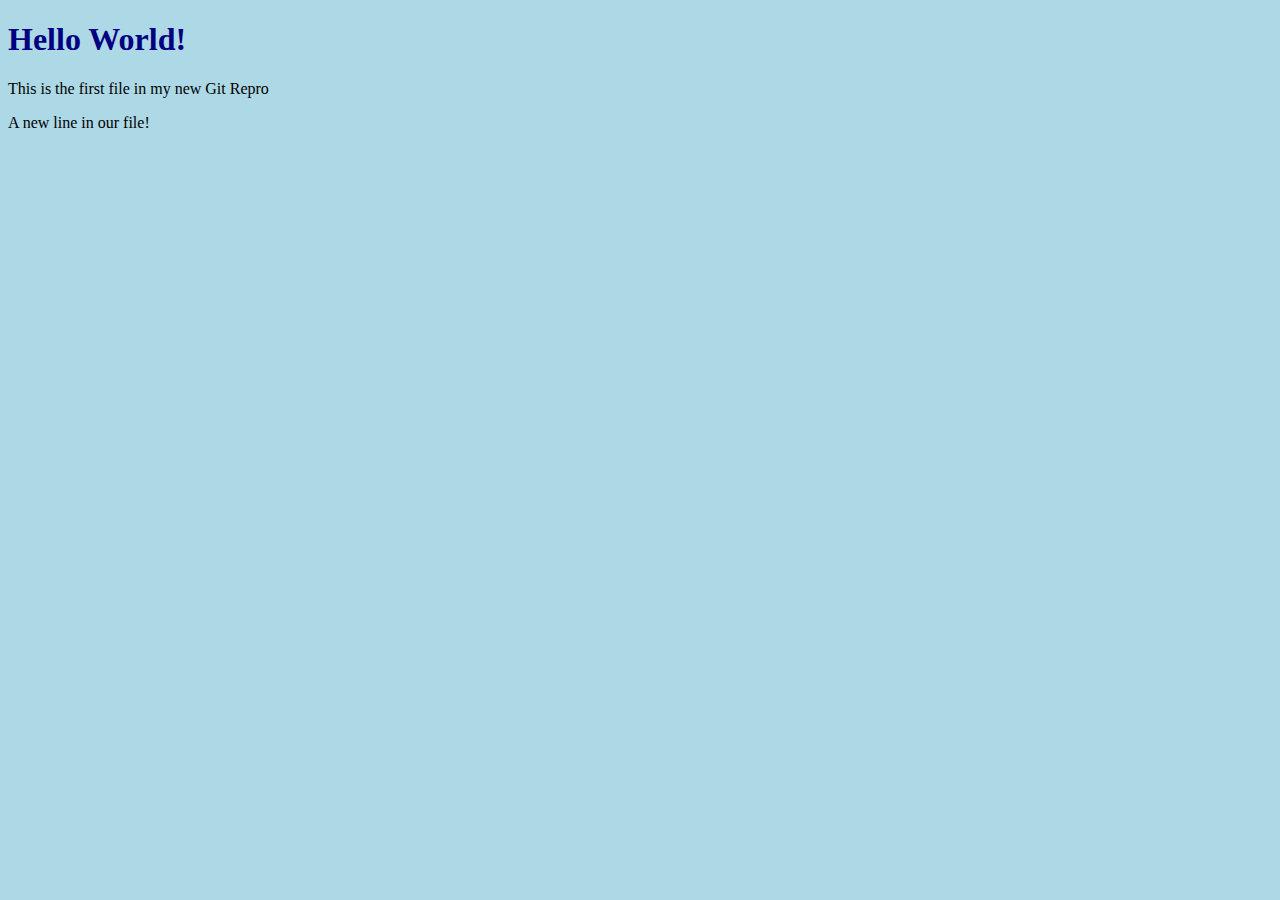
==== index.html @ 898a3de3 "Updated index.html with a new line" ====
<!DOCTYPE html>
<html>
    <head>
        <title>Hello World</title>
        <link rel="stylesheet" href="bluestyle.css">
    </head>
    
    <body>
        <h1>Hello World!</h1>
        <p>This is the first file in my new Git Repro</p>
        <p>A new line in our file!</p>
    </body>
</html>
---- bluestyle.css ----
/* CSS Document */
body {
    background-color: lightblue;
}

h1 {
    color: navy;
    margin-lleft: 20px;
}
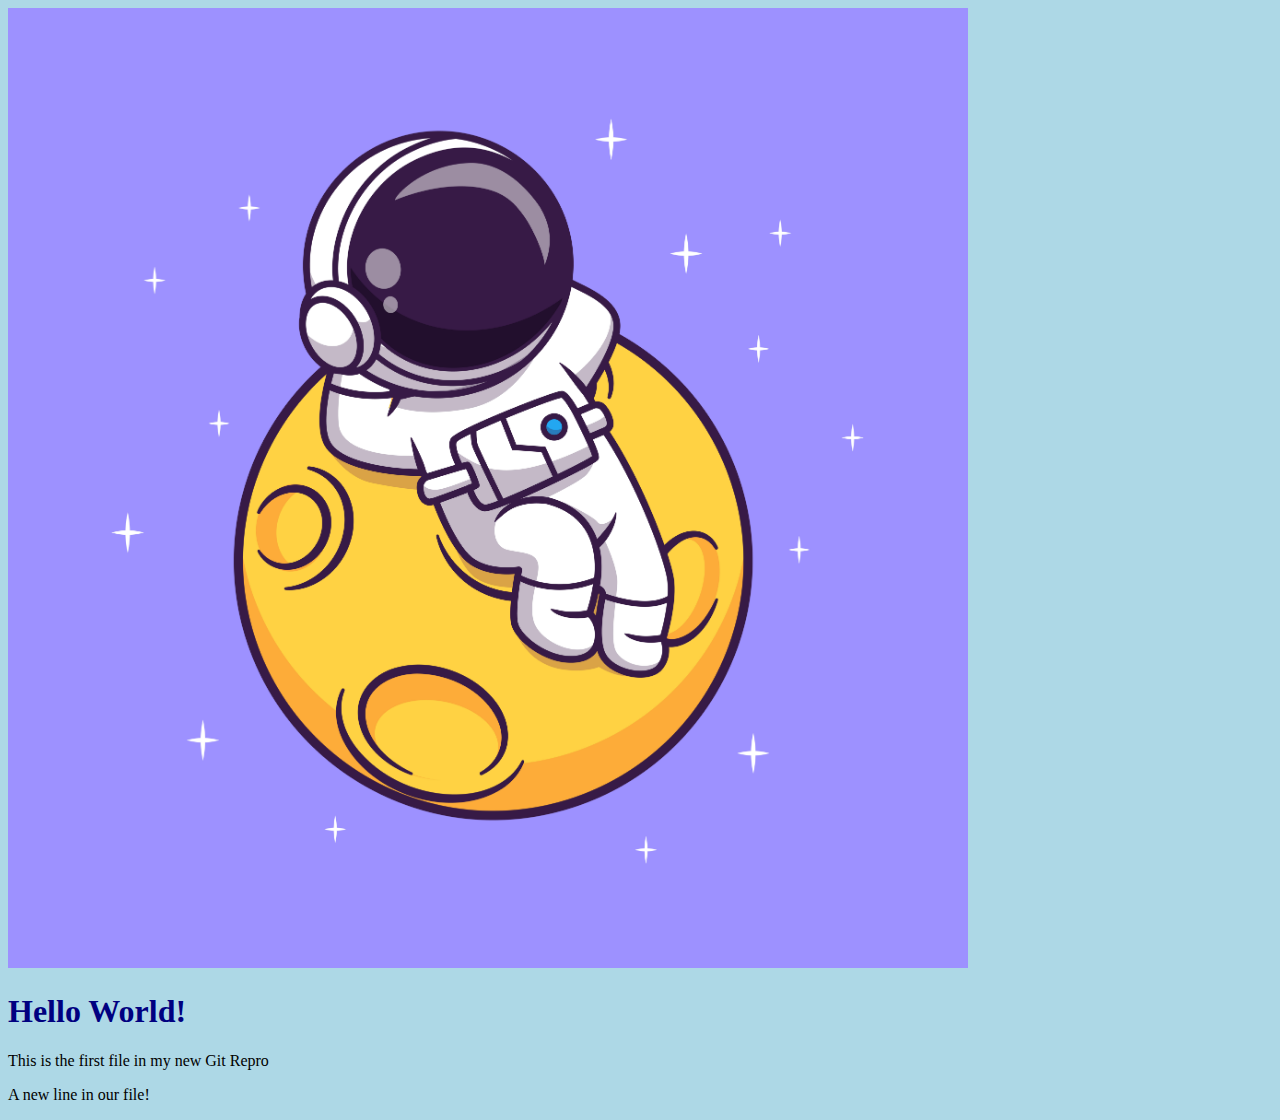
==== commit 75d7ad41: "Added image to Hello World" ====
--- a/index.html
+++ b/index.html
@@ -6,6 +6,9 @@
     </head>
     
     <body>
+        <div><img src="img_hello_world.jpg" alt="Hello World from Space"
+            style="width:100%; max-width:960px">
+        </div>
         <h1>Hello World!</h1>
         <p>This is the first file in my new Git Repro</p>
         <p>A new line in our file!</p>
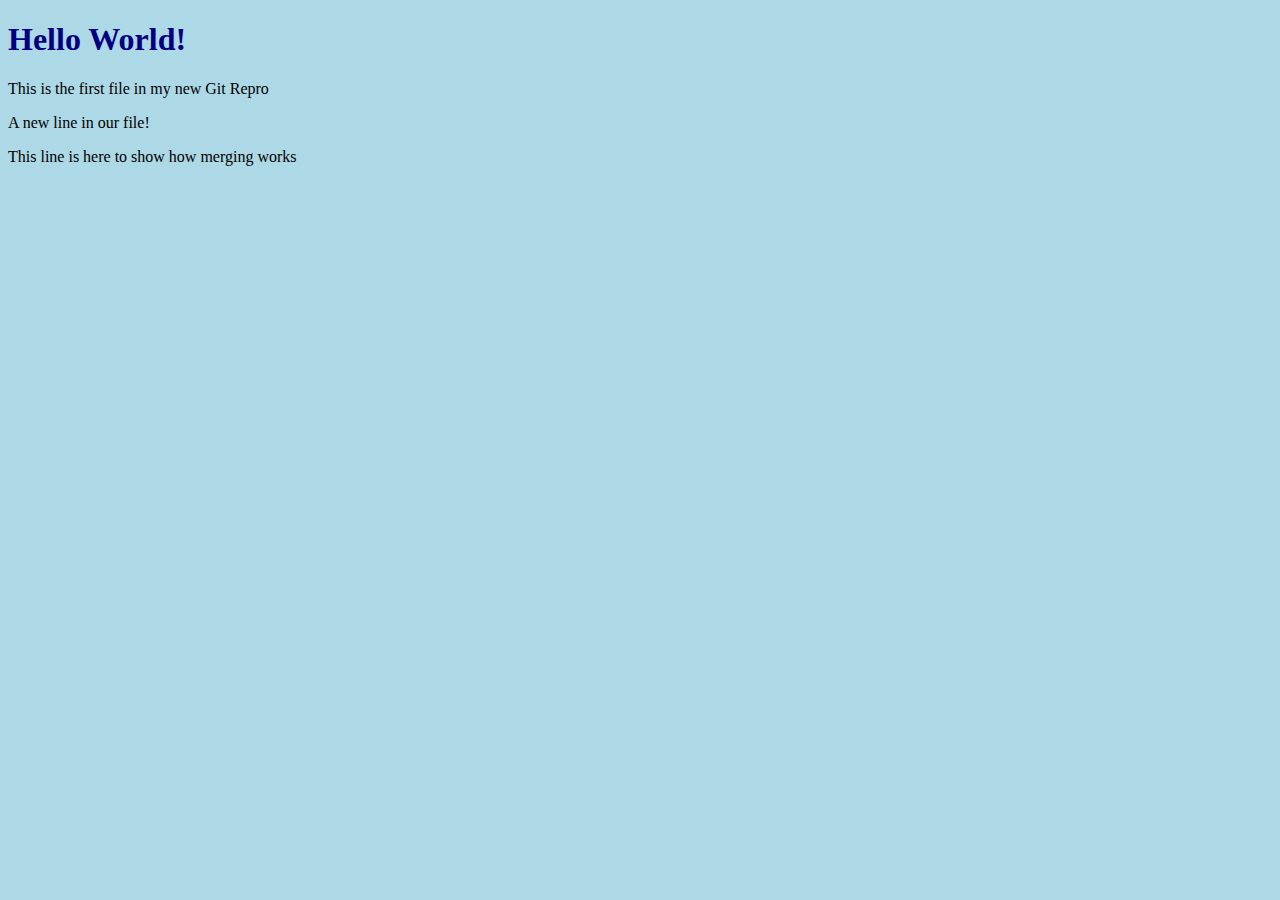
==== commit e29b106f: "updated index.html with emergency fix" ====
--- a/index.html
+++ b/index.html
@@ -6,11 +6,9 @@
     </head>
     
     <body>
-        <div><img src="img_hello_world.jpg" alt="Hello World from Space"
-            style="width:100%; max-width:960px">
-        </div>
         <h1>Hello World!</h1>
         <p>This is the first file in my new Git Repro</p>
         <p>A new line in our file!</p>
+        <p>This line is here to show how merging works</p>
     </body>
 </html>
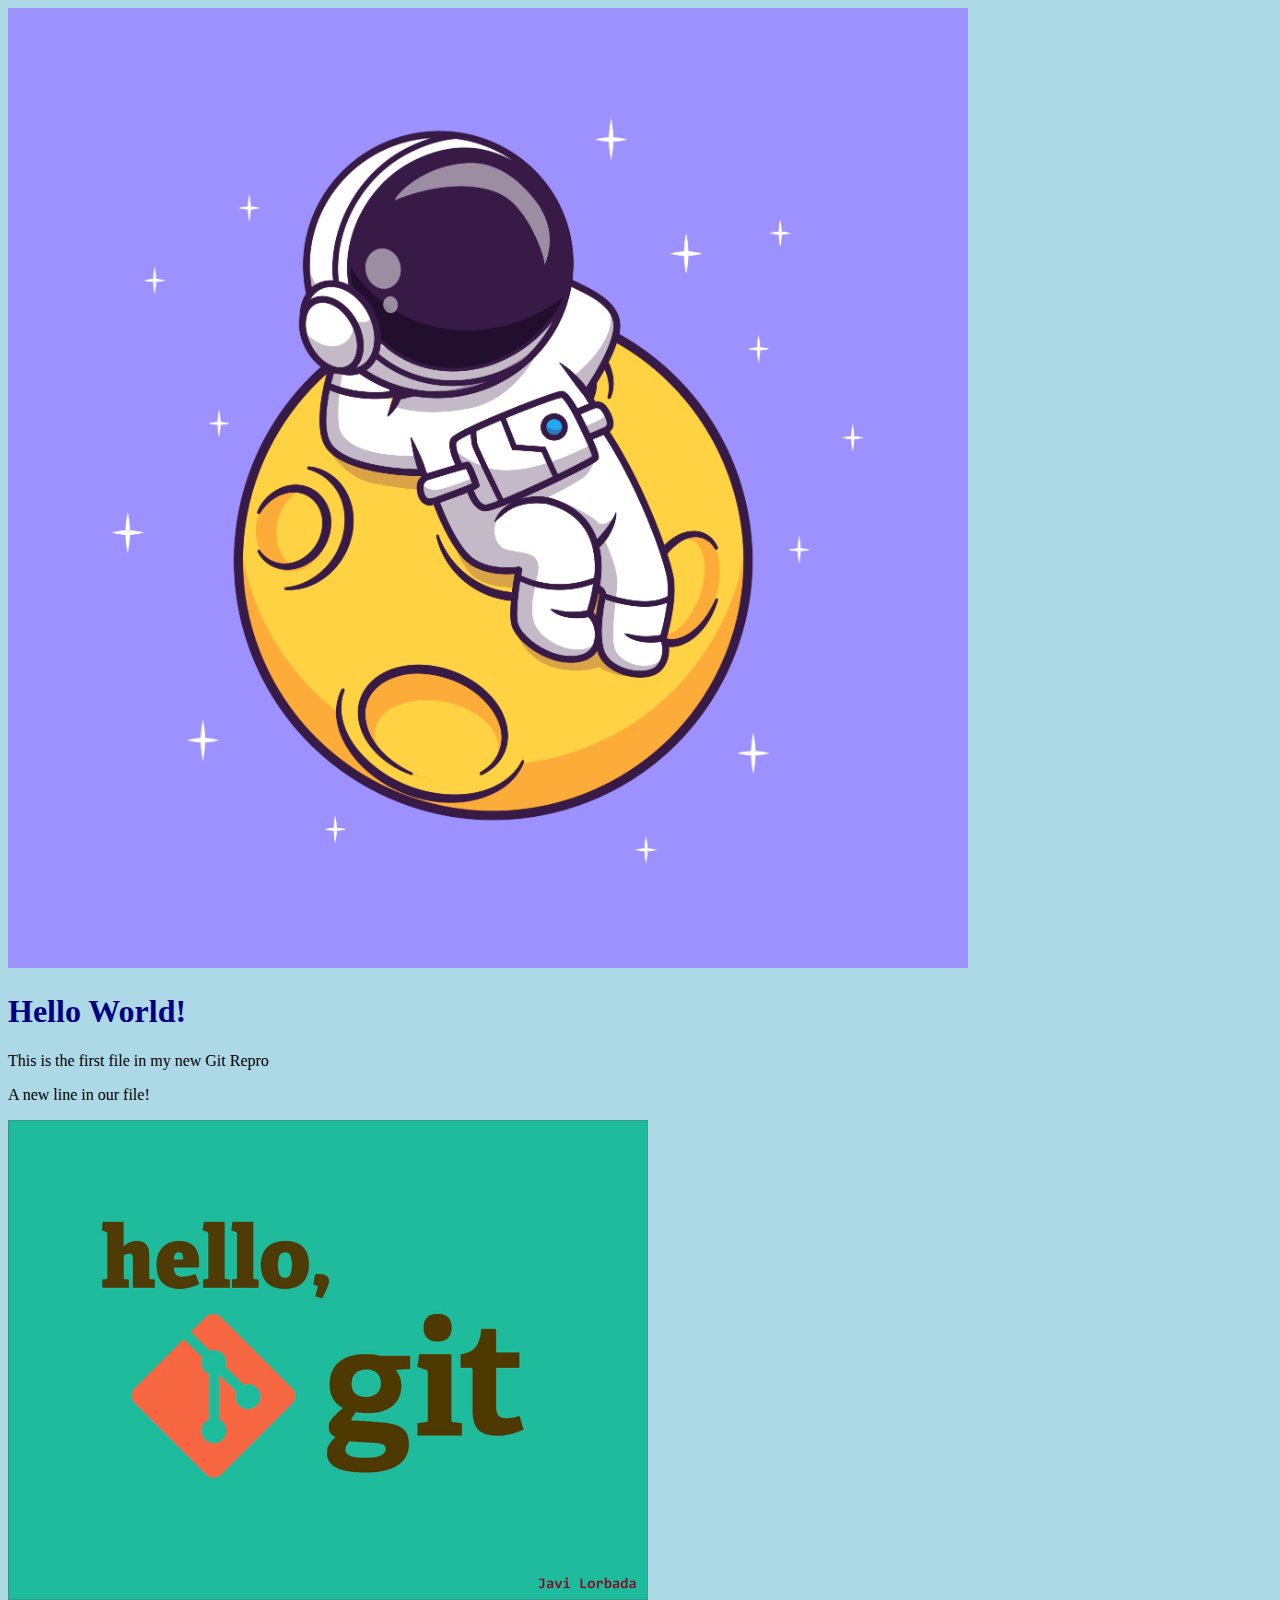
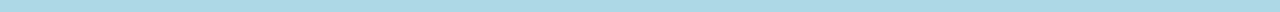
==== commit abfa6205: "aded new image" ====
--- a/index.html
+++ b/index.html
@@ -6,9 +6,16 @@
     </head>
     
     <body>
+        <div>
+            <img src="img_hello_world.jpg" alt="Hello World from Space"
+                style="width:100%; max-width:960px">
+        </div>
         <h1>Hello World!</h1>
         <p>This is the first file in my new Git Repro</p>
         <p>A new line in our file!</p>
-        <p>This line is here to show how merging works</p>
+        <div>
+            <img src="img_hello_git.jpg" alt="Hello Git"
+                style="width:100%; max-width:640px">
+        </div>
     </body>
 </html>
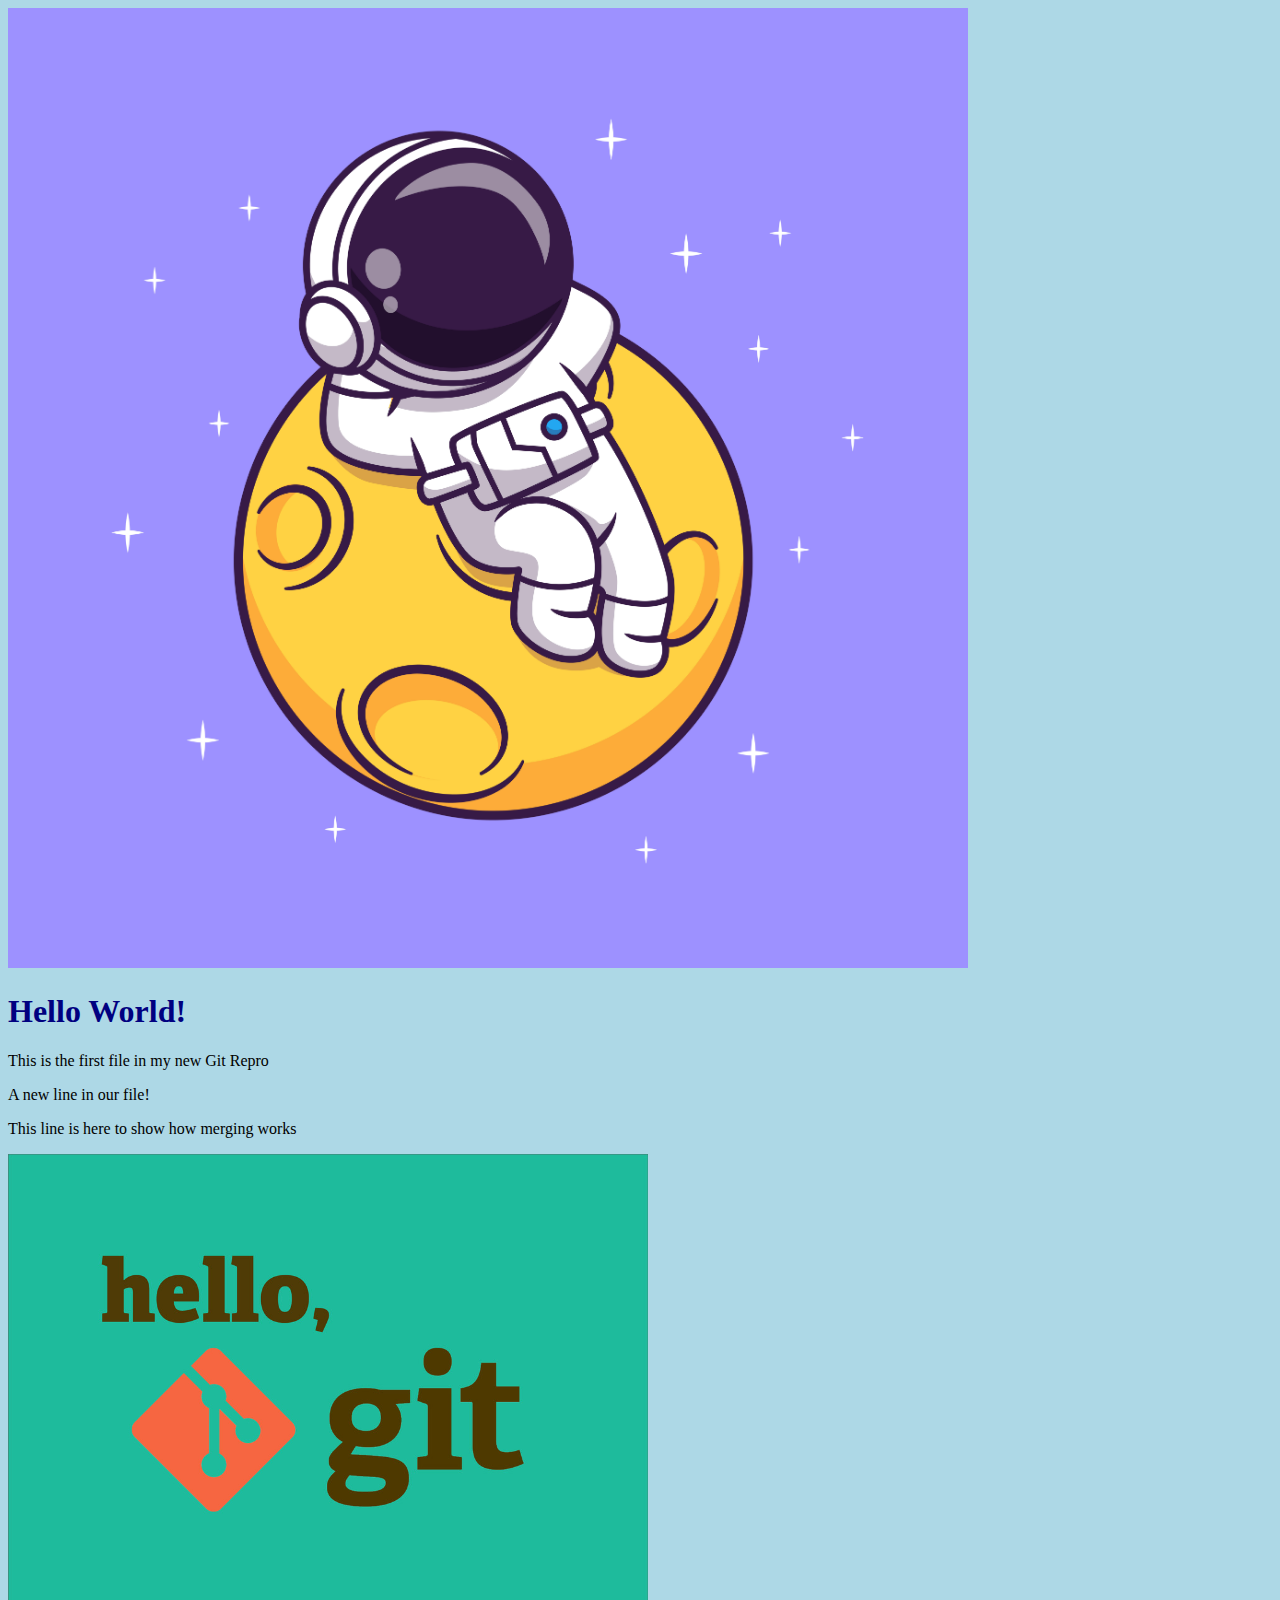
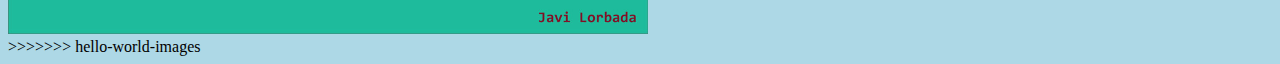
==== commit 81bcf1b5: "merged with hello-world-images after fixing conflicts" ====
--- a/index.html
+++ b/index.html
@@ -13,9 +13,11 @@
         <h1>Hello World!</h1>
         <p>This is the first file in my new Git Repro</p>
         <p>A new line in our file!</p>
+        <p>This line is here to show how merging works</p>
         <div>
             <img src="img_hello_git.jpg" alt="Hello Git"
                 style="width:100%; max-width:640px">
         </div>
+>>>>>>> hello-world-images
     </body>
 </html>
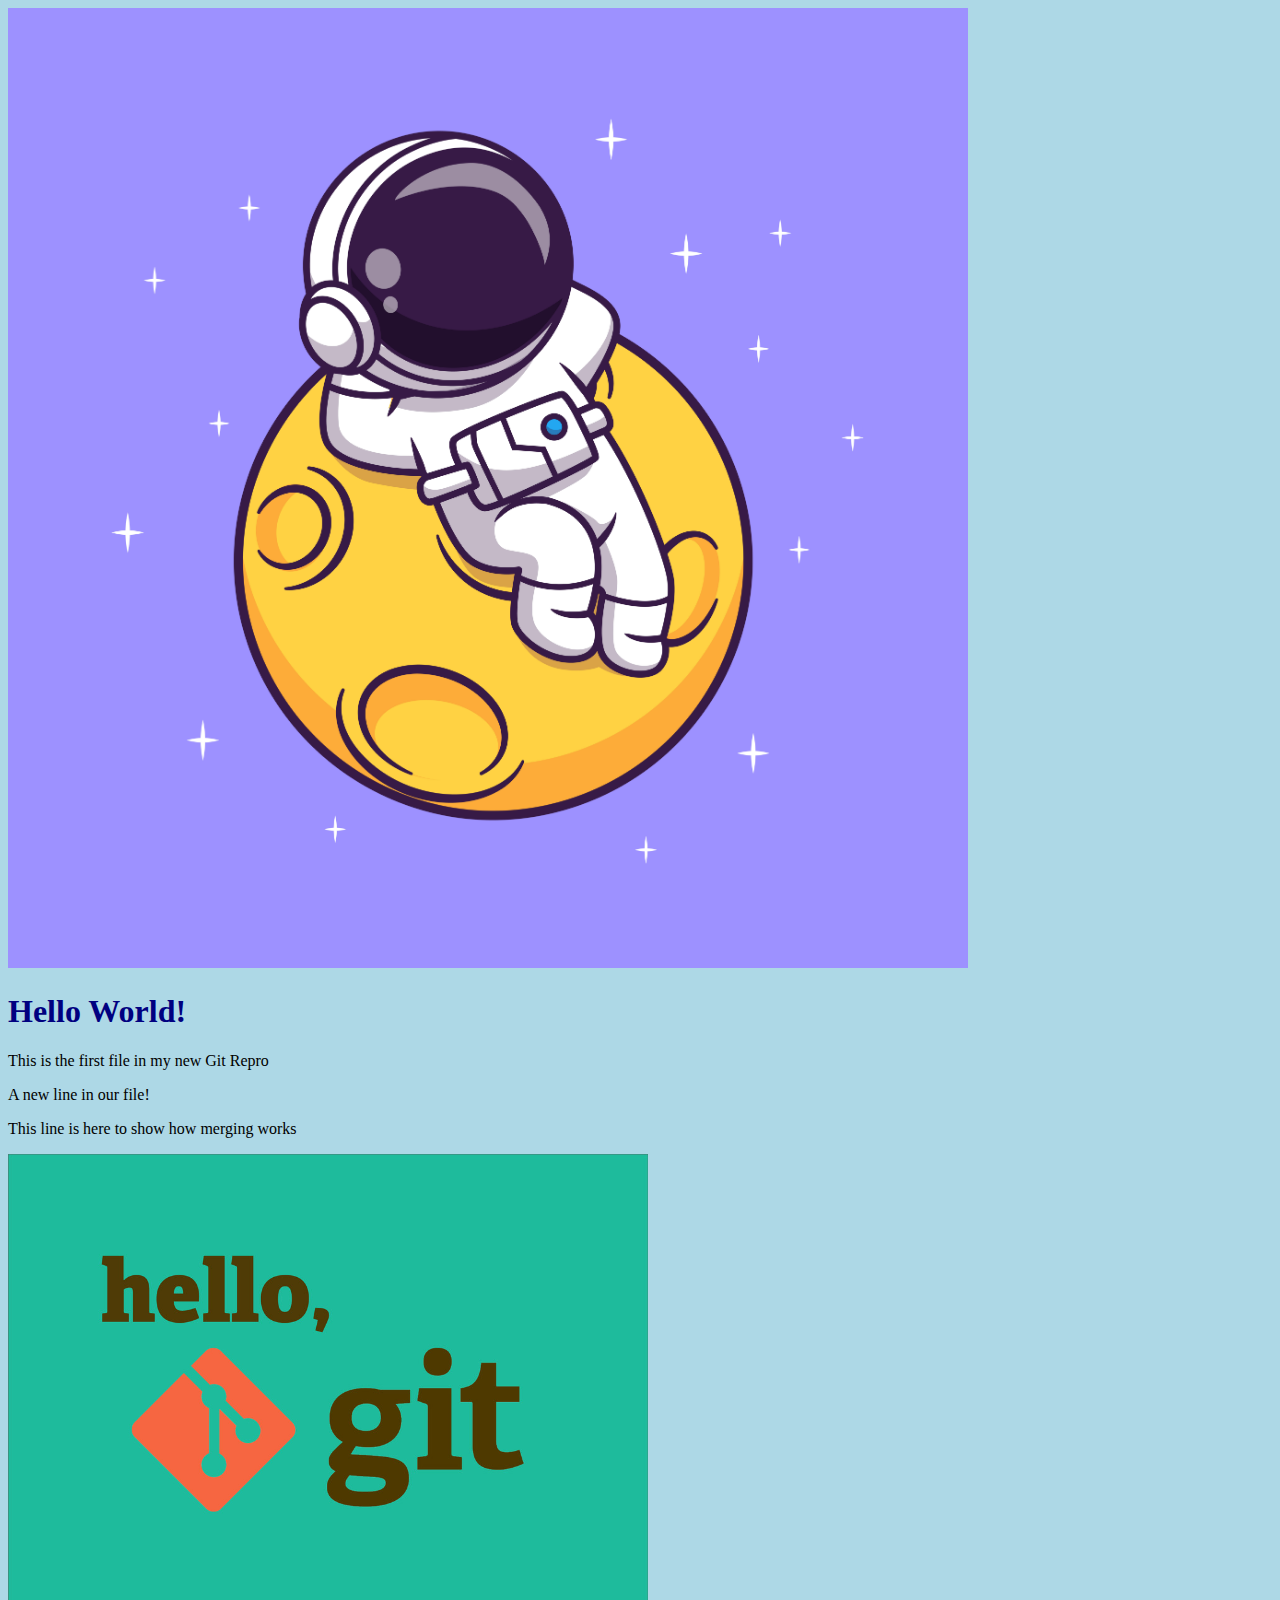
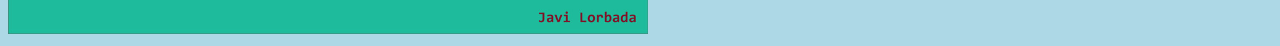
==== commit efbfaaaa: "forgot >>>>>>hello..." ====
--- a/index.html
+++ b/index.html
@@ -18,6 +18,5 @@
             <img src="img_hello_git.jpg" alt="Hello Git"
                 style="width:100%; max-width:640px">
         </div>
->>>>>>> hello-world-images
     </body>
 </html>
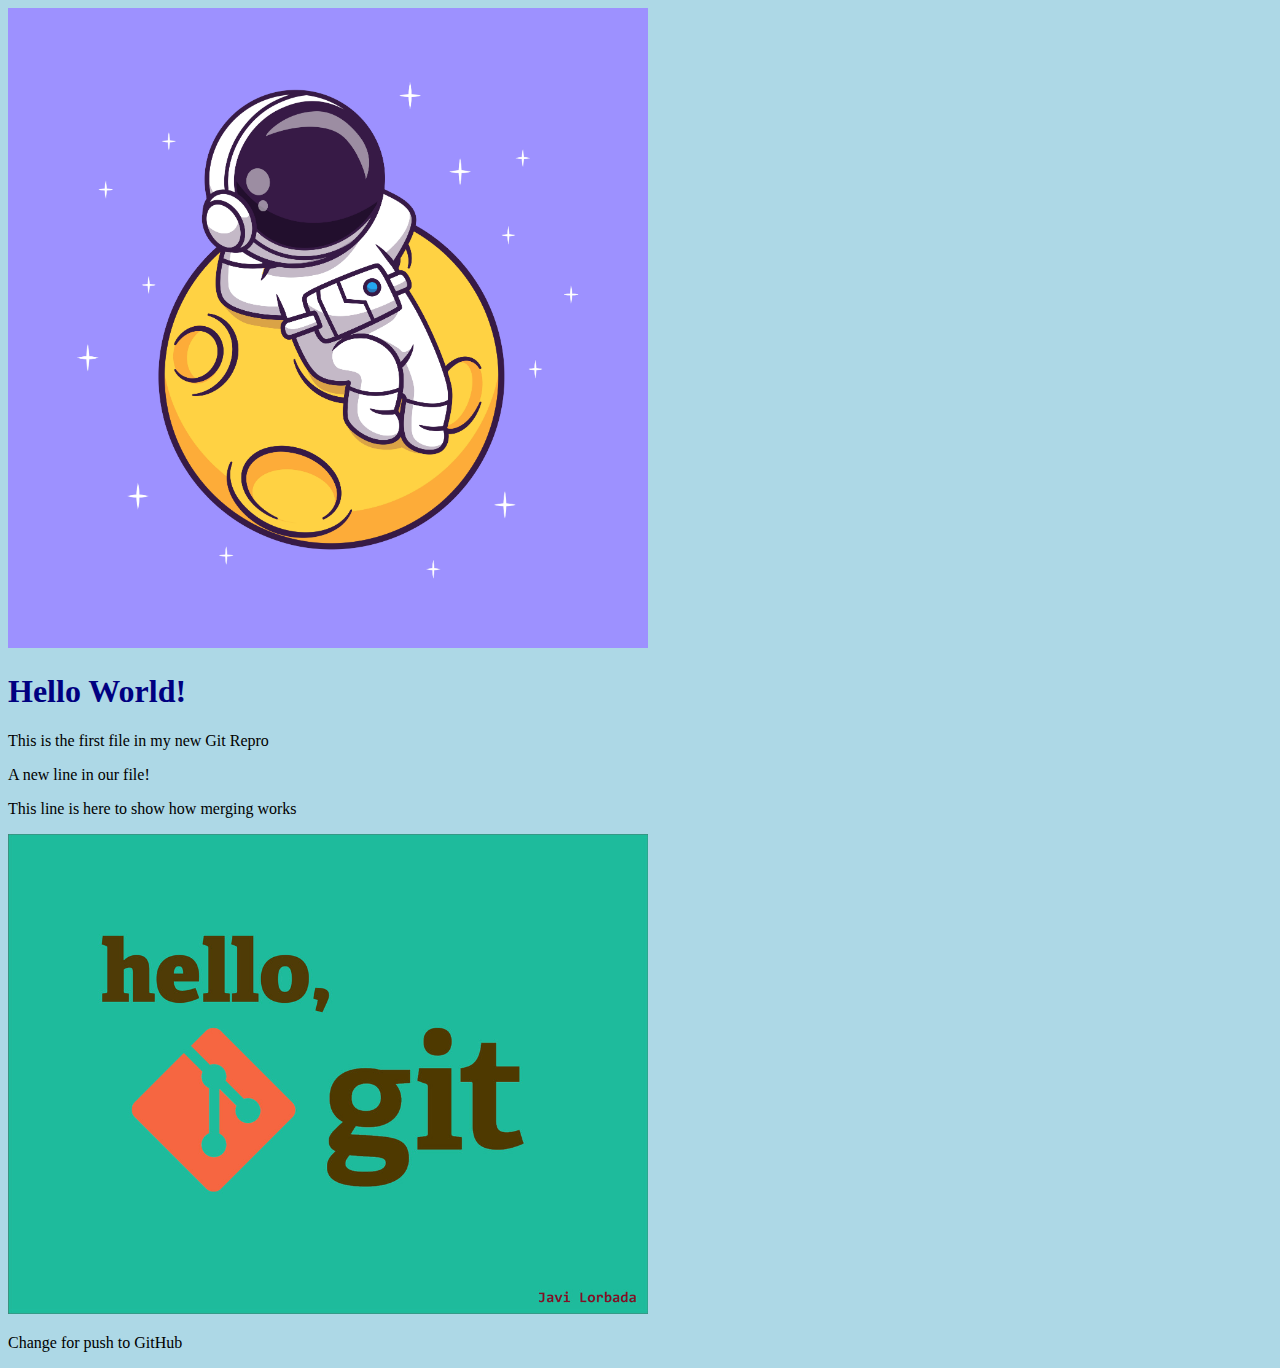
==== commit c77916b1: "Updated index.html Resized image" ====
--- a/index.html
+++ b/index.html
@@ -8,7 +8,7 @@
     <body>
         <div>
             <img src="img_hello_world.jpg" alt="Hello World from Space"
-                style="width:100%; max-width:960px">
+                style="width:100%; max-width:640px">
         </div>
         <h1>Hello World!</h1>
         <p>This is the first file in my new Git Repro</p>
@@ -18,5 +18,6 @@
             <img src="img_hello_git.jpg" alt="Hello Git"
                 style="width:100%; max-width:640px">
         </div>
+        <p>Change for push to GitHub</p>
     </body>
 </html>
